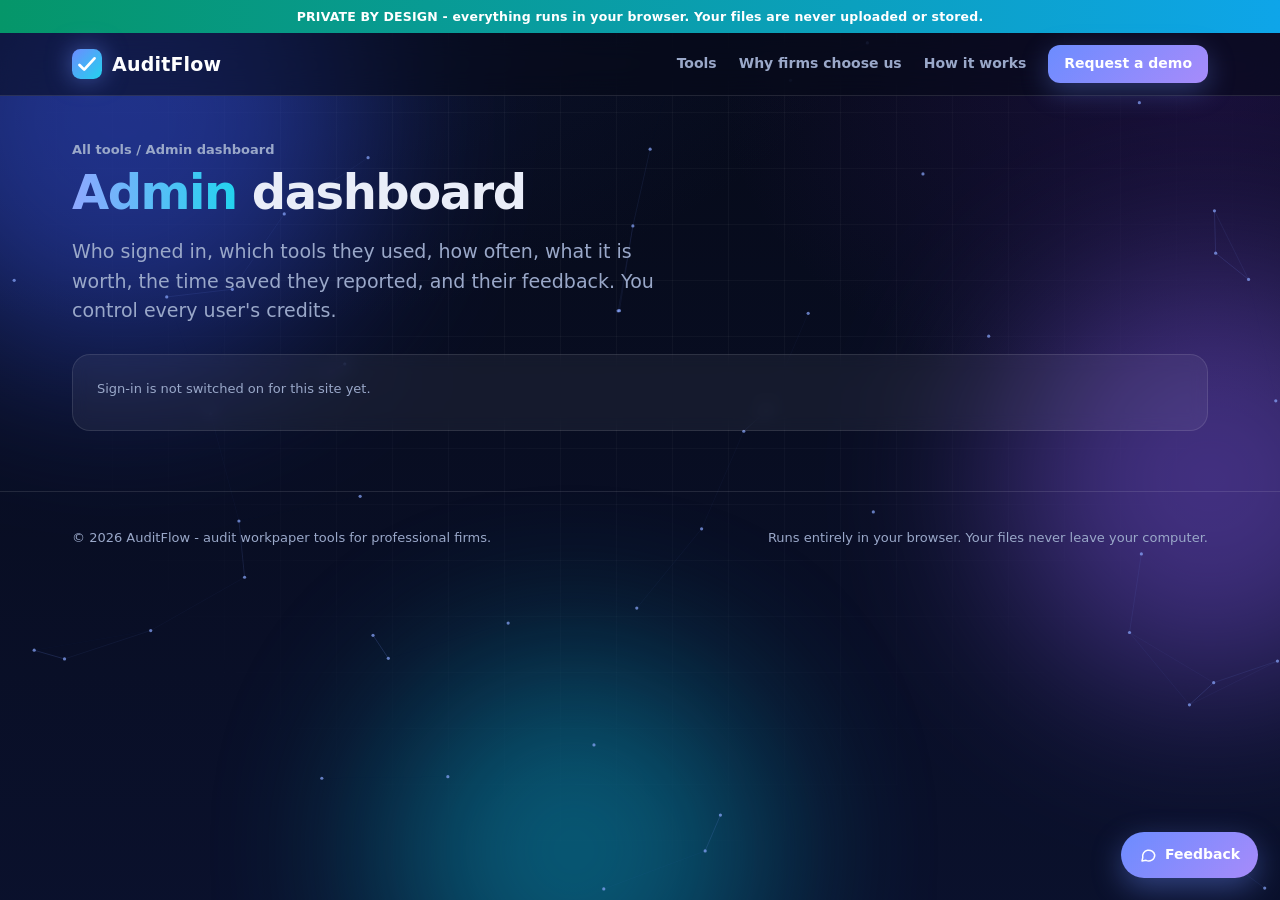
==== admin.html @ 2990e436 "Add files via upload" ====
<!doctype html><html lang="en"><head><meta charset="utf-8">
<meta name="viewport" content="width=device-width,initial-scale=1"><title>Admin dashboard - AuditFlow</title>
<link rel="stylesheet" href="assets/app.css"></head><body>
<div class="bg"></div><div class="blob b1"></div><div class="blob b2"></div><div class="blob b3"></div><canvas id="net"></canvas>
<div class="trialbar" style="background:linear-gradient(90deg,#059669,#0ea5e9)">PRIVATE BY DESIGN - everything runs in your browser. Your files are never uploaded or stored.</div>
<header class="nav"><div class="in"><a class="logo" href="index.html"><svg width="30" height="30" viewBox="0 0 32 32"><defs><linearGradient id="lg" x1="0" y1="0" x2="1" y2="1"><stop offset="0" stop-color="#6c8cff"/><stop offset="1" stop-color="#22d3ee"/></linearGradient></defs><rect width="32" height="32" rx="9" fill="url(#lg)"/><path d="M8 17l5 5 11-12" fill="none" stroke="#fff" stroke-width="3" stroke-linecap="round" stroke-linejoin="round"/></svg> AuditFlow</a>
 <nav class="links"><a href="index.html#tools">Tools</a><a href="index.html#why">Why firms choose us</a><a href="index.html#how">How it works</a>
 <a class="btn sm" href="mailto:ca.mayankchopra@gmail.com?subject=Demo%20request">Request a demo</a></nav></div></header>

<div class="wrap"><div class="phead">
 <div class="crumb"><a href="index.html">All tools</a> / Admin dashboard</div>
 <h1 class="rv"><span class="grad">Admin</span> dashboard</h1>
 <p class="lead rv d1">Who signed in, which tools they used, how often, what it is worth, the time saved they reported, and their feedback. You control every user's credits.</p></div>
 <div id="adm"><p class="sub">Loading...</p></div></div>
<script>
addEventListener('load', async function () {
  const root = document.getElementById('adm');
  if (!window.AFB) { root.innerHTML = '<div class="panel"><p class="sub">Sign-in is not switched on for this site yet.</p></div>'; return; }
  const B = AFB, E = B.esc;
  await B.ready;
  if (!B.user()) { location.replace('login.html?next=admin.html'); return; }
  if (B.user().role !== 'admin') { root.innerHTML = '<div class="panel"><h3 style="margin-top:0">Administrators only</h3><p class="sub">Your account does not have access to this page.</p></div>'; return; }
  let D = null, tab = 'overview', fUser = '', fTool = '';
  const dt = s => s ? new Date(s).toLocaleString(undefined, { day: '2-digit', month: 'short', hour: '2-digit', minute: '2-digit' }) : 'never';
  const dfull = s => s ? new Date(s).toLocaleString(undefined, { day: '2-digit', month: 'short', year: 'numeric', hour: '2-digit', minute: '2-digit' }) : '-';
  const cur = () => (D.settings.currency || '');
  const money = x => cur() + Number(x || 0).toLocaleString(undefined, { maximumFractionDigits: 0 });
  const hrs = m => (m / 60).toFixed(1);
  const rate = () => parseFloat(D.settings.hourly_rate || '0') || 0;
  const label = t => { const x = D.tools.find(r => r.tool === t); return x ? x.label : t; };
  const stars = n => n ? '&#9733;'.repeat(n) + '<span style="opacity:.25">' + '&#9733;'.repeat(5 - n) + '</span>' : '-';
  const toast = (m, bad) => { const e = document.getElementById('toast'); if (e) { e.textContent = m; e.className = bad ? 'err show' : 'afwarn'; e.style.display = 'block'; scrollTo({ top: 0, behavior: 'smooth' }); } };
  async function load() { try { D = await B.dashboard(); } catch (e) { if (e.signedOut) { location.replace('login.html?next=admin.html'); return false; } root.innerHTML = '<div class="err show" style="display:block">' + E(e.message) + '</div>'; return false; } return true; }
  async function act(fn, ok) { try { await fn(); if (await load()) { draw(); toast(ok); } } catch (e) { toast(e.message, true); } }
  function csv(name, rows) {
    const q = v => { v = v == null ? '' : String(v); return /[",\n]/.test(v) ? '"' + v.replace(/"/g, '""') + '"' : v; };
    const a = document.createElement('a'); a.href = URL.createObjectURL(new Blob(['﻿' + rows.map(r => r.map(q).join(',')).join('\n')], { type: 'text/csv' }));
    a.download = name; document.body.appendChild(a); a.click(); a.remove();
  }
  function overview() {
    const t = D.totals, sv = t.manual_min - t.actual_min, allZero = D.tools.every(x => +x.rate === 0);
    return `${allZero ? '<div class="afwarn">No rate per run is set yet, so cost shows as zero. Open <b>Settings</b> and enter a rate for each tool.</div>' : ''}
    <div class="afgrid">
      <div class="afstat"><b>${t.users}</b><span>Users</span><small>${t.active_7d} signed in during the last 7 days</small></div>
      <div class="afstat"><b>${t.logins_30d}</b><span>Logins in 30 days</span></div>
      <div class="afstat"><b>${t.runs}</b><span>Tool runs</span><small>${t.runs_7d} in the last 7 days</small></div>
      <div class="afstat"><b>${money(t.cost)}</b><span>Cost incurred</span><small>runs x rate per run</small></div>
      <div class="afstat"><b>${t.credits_used}</b><span>Credits used</span><small>${t.credits_outstanding} still unused</small></div>
      <div class="afstat"><b>${hrs(sv)} h</b><span>Time saved (reported)</span><small>${t.timed_runs} timed run${t.timed_runs === 1 ? '' : 's'}${rate() ? ' &middot; worth ' + money(sv / 60 * rate()) : ''}</small></div>
    </div>
    <div class="panel"><h3 style="margin-top:0">By tool</h3><div class="tscroll"><table class="aftable"><thead><tr><th>Tool</th><th class="num">Runs</th><th class="num">Users</th><th class="num">Rate / run</th><th class="num">Cost</th><th class="num">Avg by hand (min)</th><th class="num">Avg with tool (min)</th><th>Avg rating</th></tr></thead><tbody>
    ${D.tools.map(x => `<tr><td>${E(x.label)} ${x.active ? '' : '<span class="afpill">off</span>'}</td><td class="num">${x.runs}</td><td class="num">${x.users}</td><td class="num">${money(x.rate)}</td><td class="num">${money(x.cost)}</td><td class="num">${x.avg_manual == null ? '-' : x.avg_manual}</td><td class="num">${x.avg_actual == null ? '-' : x.avg_actual}</td><td>${stars(Math.round(x.avg_rating || 0))}</td></tr>`).join('')}</tbody></table></div></div>`;
  }
  function users() {
    return `<div class="panel"><h3 style="margin-top:0">Invite a user</h3><p class="sub">Only invited emails can create a password. They sign up on the sign-in page ("First time here").</p>
      <form id="inv" class="afrow"><div><label class="f">Email</label><input type="email" name="email" required></div><div><label class="f">Name</label><input name="name"></div><div style="flex:0 1 110px"><label class="f">Credits</label><input type="number" name="credits" min="0" value="10"></div><div style="flex:0 0 auto"><button class="btn sm">Invite</button></div></form>
      ${D.invites.length ? '<h4 style="margin:18px 0 6px">Invited, not signed up yet</h4><div class="tscroll"><table class="aftable"><tbody>' + D.invites.map(i => `<tr><td>${E(i.email)}</td><td>${E(i.name || '')}</td><td class="num">${i.credits} credits</td><td><button class="afsm bad" data-rm="${E(i.email)}">Remove</button></td></tr>`).join('') + '</tbody></table></div>' : ''}</div>
    <div class="panel"><div style="display:flex;justify-content:space-between;gap:10px;flex-wrap:wrap"><h3 style="margin:0 0 10px">Users</h3><button class="afsm" id="csvu">Download CSV</button></div><div class="tscroll"><table class="aftable"><thead><tr><th>User</th><th>Status</th><th class="num">Credits</th><th class="num">Logins</th><th>Last login</th><th class="num">Runs</th><th>Tools used</th><th class="num">Cost</th><th class="num">Saved (h)</th><th>Credits</th><th></th></tr></thead><tbody>
    ${D.users.map(u => `<tr><td class="wr"><b>${E(u.name || '')}</b>${u.role === 'admin' ? ' <span class="afpill">admin</span>' : ''}<br><span class="hint">${E(u.email)}</span></td><td><span class="afpill ${u.status === 'active' ? 'ok' : 'bad'}">${u.status}</span></td><td class="num"><b>${u.credits}</b></td><td class="num">${u.login_count}</td><td>${dt(u.last_login)}</td><td class="num">${u.runs}</td><td class="wr">${Object.keys(u.by_tool || {}).map(t => E(label(t)) + ' <b>' + u.by_tool[t] + '</b>').join(' &middot; ') || '-'}</td><td class="num">${money(u.cost)}</td><td class="num">${hrs(u.manual_min - u.actual_min)}</td>
      <td><span style="display:inline-flex;gap:6px"><input type="number" value="5" data-cr="${u.id}"><button class="afsm" data-add="${u.id}">Add</button></span></td>
      <td>${u.role === 'admin' ? '' : `<button class="afsm ${u.status === 'active' ? 'bad' : ''}" data-st="${u.id}" data-to="${u.status === 'active' ? 'disabled' : 'active'}">${u.status === 'active' ? 'Disable' : 'Enable'}</button>`}</td></tr>`).join('')}</tbody></table></div>
      <p class="hint">Credits: type a number and press Add. Use a negative number to take credits away. A run that fails is refunded automatically.</p></div>`;
  }
  function usage() {
    const emails = [...new Set(D.runs.map(r => r.email))], tools = [...new Set(D.runs.map(r => r.tool))];
    const rs = D.runs.filter(r => (!fUser || r.email === fUser) && (!fTool || r.tool === fTool));
    return `<div class="panel"><div style="display:flex;justify-content:space-between;gap:10px;flex-wrap:wrap;align-items:flex-end"><h3 style="margin:0">Recent runs</h3>
      <span style="display:flex;gap:8px;flex-wrap:wrap"><select id="fu" style="width:auto"><option value="">All users</option>${emails.map(e => `<option ${e === fUser ? 'selected' : ''}>${E(e)}</option>`).join('')}</select><select id="ft" style="width:auto"><option value="">All tools</option>${tools.map(t => `<option value="${E(t)}" ${t === fTool ? 'selected' : ''}>${E(label(t))}</option>`).join('')}</select><button class="afsm" id="csvr">Download CSV</button></span></div>
      <div class="tscroll"><table class="aftable"><thead><tr><th>When</th><th>User</th><th>Tool</th><th>Client</th><th>Result</th><th class="num">Cost</th><th class="num">By hand</th><th class="num">With tool</th><th>Rating</th></tr></thead><tbody>
      ${rs.map(r => `<tr><td>${dfull(r.started_at)}</td><td>${E(r.name || r.email)}</td><td>${E(label(r.tool))}</td><td>${E(r.client || '-')}</td><td><span class="afpill ${r.status === 'done' ? 'ok' : (r.status === 'failed' ? 'bad' : 'wa')}">${r.status}</span></td><td class="num">${r.status === 'failed' ? '-' : money(r.rate)}</td><td class="num">${r.manual_min == null ? '-' : r.manual_min}</td><td class="num">${r.actual_min == null ? '-' : r.actual_min}</td><td>${stars(r.rating)}</td></tr>`).join('') || '<tr><td colspan="9" class="hint">No runs yet.</td></tr>'}</tbody></table></div></div>
      <div class="panel"><h3 style="margin-top:0">Recent logins</h3><div class="tscroll"><table class="aftable"><tbody>${D.logins.slice(0, 60).map(l => `<tr><td>${dfull(l.at)}</td><td>${E(l.name || '')}</td><td>${E(l.email)}</td></tr>`).join('') || '<tr><td class="hint">No logins yet.</td></tr>'}</tbody></table></div></div>`;
  }
  function feedback() {
    return `<div class="panel"><h3 style="margin-top:0">Feedback (${D.feedback.length})</h3>${D.feedback.map(f => `<div class="affb"><div class="m"><b>${E(f.name || f.email)}</b> &middot; ${dfull(f.created_at)} &middot; ${E(f.category || '')} &middot; ${E(f.page || '')} &middot; ${stars(f.rating)}</div><p>${E(f.message || '')}</p></div>`).join('') || '<p class="sub">No feedback yet.</p>'}</div>`;
  }
  function settings() {
    return `<div class="panel"><h3 style="margin-top:0">Rate per run and credits per run</h3><p class="sub">The rate is the notional charge-out for one run of the tool. Cost on the dashboard = number of runs x the rate in force on the day of the run.</p>
      <div class="tscroll"><table class="aftable"><thead><tr><th>Tool</th><th>Rate per run (${E(cur())})</th><th>Credits per run</th><th>Available</th><th></th></tr></thead><tbody>
      ${D.tools.map(x => `<tr data-tool="${E(x.tool)}"><td>${E(x.label)}</td><td><input type="number" min="0" step="1" value="${x.rate}" data-f="rate"></td><td><input type="number" min="0" step="1" value="${x.credits}" data-f="credits"></td><td><input type="checkbox" data-f="active" ${x.active ? 'checked' : ''}></td><td><button class="afsm" data-save="${E(x.tool)}">Save</button></td></tr>`).join('')}</tbody></table></div></div>
      <div class="panel"><h3 style="margin-top:0">Currency and staff cost</h3><form id="cfg" class="afrow"><div style="flex:0 1 120px"><label class="f">Currency symbol</label><input name="currency" maxlength="4" value="${E(D.settings.currency || '')}"></div><div><label class="f">Staff cost per hour (to value time saved)</label><input type="number" name="hourly" min="0" step="1" value="${E(D.settings.hourly_rate || '0')}"></div><div style="flex:0 0 auto"><button class="btn sm">Save</button></div></form></div>`;
  }
  function draw() {
    const T = [['overview', 'Overview'], ['users', 'Users and credits'], ['usage', 'Usage'], ['feedback', 'Feedback'], ['settings', 'Settings']];
    root.innerHTML = '<div id="toast" class="err" style="display:none"></div><div class="aftabs">' + T.map(([k, l]) => `<button data-t="${k}" class="${k === tab ? 'on' : ''}">${l}</button>`).join('') + '<button class="afsm" id="rf" style="margin-left:auto">Refresh</button></div>' +
      ({ overview, users, usage, feedback, settings }[tab])();
    root.querySelectorAll('[data-t]').forEach(b => b.onclick = () => { tab = b.dataset.t; draw(); });
    document.getElementById('rf').onclick = async () => { if (await load()) draw(); };
    const $ = s => root.querySelector(s);
    if ($('#inv')) $('#inv').onsubmit = ev => { ev.preventDefault(); const f = ev.target.elements; act(async () => { const r = await B.addUser(f.email.value, f.name.value, +f.credits.value || 0, 'user'); if (r === 'exists') throw new Error('That person already has an account. Use Add credits in the table.'); }, 'Invited. Ask them to open the sign-in page and choose "First time here".'); };
    root.querySelectorAll('[data-rm]').forEach(b => b.onclick = () => act(() => B.removeInvite(b.dataset.rm), 'Invite removed.'));
    root.querySelectorAll('[data-add]').forEach(b => b.onclick = () => { const n = parseInt(root.querySelector('[data-cr="' + b.dataset.add + '"]').value, 10); if (!n) return toast('Enter a number of credits.', true); act(() => B.adjustCredits(b.dataset.add, n, n > 0 ? 'Credits added by administrator' : 'Credits removed by administrator'), 'Credits updated.'); });
    root.querySelectorAll('[data-st]').forEach(b => b.onclick = () => { if (b.dataset.to === 'disabled' && !confirm('Disable this user? They will not be able to sign in or run tools.')) return; const u = D.users.find(x => x.id === b.dataset.st); act(() => B.setUser(u.id, b.dataset.to, u.role), 'User updated.'); });
    root.querySelectorAll('[data-save]').forEach(b => b.onclick = () => { const tr = b.closest('tr'), g = n => tr.querySelector('[data-f=' + n + ']'); act(() => B.setRate(b.dataset.save, +g('rate').value || 0, parseInt(g('credits').value, 10) || 0, g('active').checked), 'Saved.'); });
    if ($('#cfg')) $('#cfg').onsubmit = ev => { ev.preventDefault(); const f = ev.target.elements; act(async () => { await B.setSetting('currency', f.currency.value); await B.setSetting('hourly_rate', f.hourly.value || '0'); }, 'Saved.'); };
    if ($('#fu')) $('#fu').onchange = e => { fUser = e.target.value; draw(); };
    if ($('#ft')) $('#ft').onchange = e => { fTool = e.target.value; draw(); };
    if ($('#csvr')) $('#csvr').onclick = () => csv('auditflow_runs.csv', [['When', 'User', 'Email', 'Tool', 'Client', 'Status', 'Rate', 'Minutes by hand', 'Minutes with tool', 'Rating']].concat(D.runs.filter(r => (!fUser || r.email === fUser) && (!fTool || r.tool === fTool)).map(r => [r.started_at, r.name, r.email, label(r.tool), r.client, r.status, r.rate, r.manual_min, r.actual_min, r.rating])));
    if ($('#csvu')) $('#csvu').onclick = () => csv('auditflow_users.csv', [['Name', 'Email', 'Status', 'Credits', 'Logins', 'Last login', 'Runs', 'Cost', 'Minutes by hand', 'Minutes with tool']].concat(D.users.map(u => [u.name, u.email, u.status, u.credits, u.login_count, u.last_login, u.runs, u.cost, u.manual_min, u.actual_min])));
  }
  if (await load()) draw();
});
</script>

<footer><div class="wrap in"><span>&copy; 2026 AuditFlow - audit workpaper tools for professional firms.</span>
<span>Runs entirely in your browser. Your files never leave your computer.</span></div></footer>
<div class="ov" id="ov"><div class="mbox" id="ovbox"></div></div>
<button class="fbbtn" id="fbBtn" type="button" aria-label="Give feedback"><svg width="18" height="18" viewBox="0 0 24 24" fill="none" stroke="currentColor" stroke-width="2" stroke-linecap="round" stroke-linejoin="round"><path d="M21 12a8 8 0 0 1-11.6 7.1L4 20l1-4.6A8 8 0 1 1 21 12z"/></svg> Feedback</button>
<div class="ov" id="fb"><div class="mbox" style="text-align:left;width:min(480px,94vw)">
 <h3 style="margin:0 0 4px;font-size:22px">How is it going?</h3><p class="hint" style="margin:0 0 6px">Tell us what worked, what broke, or what to build next.</p>
 <div class="stars" id="stars"><button type="button" data-v="1" aria-label="1 stars">&#9733;</button><button type="button" data-v="2" aria-label="2 stars">&#9733;</button><button type="button" data-v="3" aria-label="3 stars">&#9733;</button><button type="button" data-v="4" aria-label="4 stars">&#9733;</button><button type="button" data-v="5" aria-label="5 stars">&#9733;</button></div>
 <div class="seg" style="margin-top:10px"><label><input type="radio" name="fbcat" value="Idea" checked><span>Idea</span></label><label><input type="radio" name="fbcat" value="Bug"><span>Bug</span></label><label><input type="radio" name="fbcat" value="Praise"><span>Praise</span></label><label><input type="radio" name="fbcat" value="Question"><span>Question</span></label></div>
 <label class="f">Your feedback</label><textarea id="fbmsg" rows="4" maxlength="2000" placeholder="What would make this more useful for your firm?"></textarea>
 <label class="f">Email or name (optional)</label><input id="fbcontact" maxlength="200" placeholder="Only if you want a reply">
 <div class="err" id="fberr"></div>
 <div style="display:flex;gap:10px;margin-top:16px"><button class="btn" id="fbsend" type="button" style="flex:1;justify-content:center">Send feedback</button><button class="btn ghost" id="fbclose" type="button">Close</button></div>
</div></div>
<script src="assets/config.js"></script>
<script src="assets/app.js"></script></body></html>
---- assets/app.css ----
:root{
  --bg:#060a18;--bg2:#0b1230;--card:rgba(255,255,255,.055);--card2:rgba(255,255,255,.09);--bd:rgba(255,255,255,.11);
  --tx:#e9edf8;--mu:#9aa8c9;--ac:#6c8cff;--ac2:#22d3ee;--ac3:#a78bfa;--ok:#34d399;--wa:#fbbf24;--bad:#fb7185;
  --r:18px;--sh:0 20px 60px rgba(0,0,0,.45);
}
*{box-sizing:border-box}
html{scroll-behavior:smooth}
body{margin:0;font-family:Inter,"Segoe UI",system-ui,-apple-system,Roboto,Arial,sans-serif;color:var(--tx);background:var(--bg);
  min-height:100vh;overflow-x:hidden;line-height:1.55}
a{color:var(--ac2);text-decoration:none}a:hover{text-decoration:underline}
/* ---------- animated backdrop */
.bg{position:fixed;inset:0;z-index:-2;background:radial-gradient(1200px 700px at 15% -10%,#1b2a6b55,transparent 60%),
  radial-gradient(900px 600px at 95% 10%,#4b1d8f44,transparent 55%),linear-gradient(180deg,var(--bg),var(--bg2) 120%)}
.bg::after{content:"";position:absolute;inset:0;background-image:linear-gradient(rgba(255,255,255,.035) 1px,transparent 1px),
  linear-gradient(90deg,rgba(255,255,255,.035) 1px,transparent 1px);background-size:56px 56px;
  mask-image:radial-gradient(ellipse at 50% 20%,#000 20%,transparent 75%)}
.blob{position:fixed;z-index:-1;border-radius:50%;filter:blur(90px);opacity:.45;animation:float 18s ease-in-out infinite}
.b1{width:480px;height:480px;background:#3b5bff;top:-120px;left:-120px}
.b2{width:420px;height:420px;background:#8b5cf6;top:30%;right:-140px;animation-delay:-6s}
.b3{width:380px;height:380px;background:#06b6d4;bottom:-140px;left:30%;animation-delay:-11s}
@keyframes float{0%,100%{transform:translate(0,0) scale(1)}33%{transform:translate(40px,-30px) scale(1.08)}66%{transform:translate(-30px,40px) scale(.95)}}
#net{position:fixed;inset:0;z-index:-1;pointer-events:none}
/* ---------- nav */
.nav{position:sticky;top:0;z-index:50;backdrop-filter:blur(14px);background:rgba(6,10,24,.55);border-bottom:1px solid var(--bd)}
.nav .in{max-width:1180px;margin:0 auto;padding:12px 22px;display:flex;align-items:center;gap:26px}
.logo{display:flex;align-items:center;gap:10px;font-weight:800;font-size:19px;color:#fff;letter-spacing:.2px}
.logo:hover{text-decoration:none}
.logo svg{filter:drop-shadow(0 0 12px #6c8cff88)}
.nav .links{display:flex;gap:22px;margin-left:auto;align-items:center}
.nav .links a{color:var(--mu);font-size:14px;font-weight:600;transition:.2s}.nav .links a:hover{color:#fff;text-decoration:none}
@media(max-width:760px){.nav .links a:not(.btn){display:none}}
/* ---------- buttons */
.btn{position:relative;display:inline-flex;align-items:center;gap:8px;border:0;cursor:pointer;font:inherit;font-weight:700;
  padding:12px 22px;border-radius:12px;color:#fff;background:linear-gradient(135deg,var(--ac),var(--ac3));overflow:hidden;
  box-shadow:0 8px 28px #6c8cff55;transition:transform .2s,box-shadow .2s}
.btn:hover{transform:translateY(-2px);box-shadow:0 14px 36px #6c8cff77;text-decoration:none}
.btn::after{content:"";position:absolute;top:0;left:-120%;width:60%;height:100%;background:linear-gradient(100deg,transparent,rgba(255,255,255,.35),transparent);
  transform:skewX(-20deg);animation:shine 3.4s ease-in-out infinite}
@keyframes shine{0%,55%{left:-120%}100%{left:160%}}
.btn.ghost{background:var(--card);border:1px solid var(--bd);box-shadow:none;color:var(--tx)}
.btn.ghost::after{display:none}.btn.sm{padding:8px 16px;font-size:14px}.btn.lg{padding:15px 30px;font-size:16px}
/* ---------- layout / reveal */
.wrap{max-width:1180px;margin:0 auto;padding:0 22px}
section{padding:70px 0}
.rv{opacity:0;transform:translateY(28px);transition:opacity .8s cubic-bezier(.2,.7,.2,1),transform .8s cubic-bezier(.2,.7,.2,1)}
.rv.in{opacity:1;transform:none}
.d1{transition-delay:.08s}.d2{transition-delay:.16s}.d3{transition-delay:.24s}.d4{transition-delay:.32s}.d5{transition-delay:.4s}
.pill{display:inline-flex;gap:8px;align-items:center;padding:6px 14px;border-radius:99px;background:var(--card);border:1px solid var(--bd);
  color:var(--mu);font-size:13px;font-weight:600}
.pill i{width:8px;height:8px;border-radius:50%;background:var(--ok);box-shadow:0 0 0 0 #34d39988;animation:ping 2s infinite}
@keyframes ping{70%{box-shadow:0 0 0 10px #34d39900}100%{box-shadow:0 0 0 0 #34d39900}}
.grad{background:linear-gradient(90deg,#8fa8ff,#22d3ee,#a78bfa,#8fa8ff);background-size:300% 100%;-webkit-background-clip:text;background-clip:text;
  color:transparent;animation:gmove 7s linear infinite}
@keyframes gmove{to{background-position:300% 0}}
h1{font-size:clamp(36px,6vw,66px);line-height:1.04;margin:18px 0;letter-spacing:-1.5px;font-weight:800}
h2{font-size:clamp(26px,3.6vw,40px);letter-spacing:-.8px;margin:0 0 10px;font-weight:800}
.lead{color:var(--mu);font-size:clamp(16px,1.6vw,19px);max-width:620px}
.center{text-align:center}.center .lead{margin:0 auto}
/* ---------- hero */
.hero{padding:70px 0 40px}
.hero .g{display:grid;grid-template-columns:1.05fr .95fr;gap:40px;align-items:center}
@media(max-width:940px){.hero .g{grid-template-columns:1fr}}
.word{display:inline-block;min-width:1ch;animation:wordin .6s cubic-bezier(.2,.7,.2,1)}
@keyframes wordin{from{opacity:0;transform:translateY(18px) scale(.96);filter:blur(6px)}to{opacity:1;transform:none;filter:none}}
.cta-row{display:flex;gap:14px;flex-wrap:wrap;margin-top:28px}
.trust{display:flex;gap:22px;flex-wrap:wrap;margin-top:30px;color:var(--mu);font-size:13px;font-weight:600}
.trust span{display:flex;align-items:center;gap:7px}.trust svg{color:var(--ok)}
/* mock window */
.mock{position:relative;background:linear-gradient(160deg,rgba(255,255,255,.1),rgba(255,255,255,.03));border:1px solid var(--bd);border-radius:20px;
  box-shadow:var(--sh);padding:16px;animation:bob 7s ease-in-out infinite;transform-style:preserve-3d}
@keyframes bob{0%,100%{transform:translateY(0) rotate(-.6deg)}50%{transform:translateY(-14px) rotate(.6deg)}}
.mock .bar{display:flex;gap:6px;margin-bottom:12px}.mock .bar i{width:10px;height:10px;border-radius:50%;background:#ff5f57}
.mock .bar i:nth-child(2){background:#febc2e}.mock .bar i:nth-child(3){background:#28c840}
.mock .t{font-size:12px;color:var(--mu);margin:0 0 10px;font-weight:600;letter-spacing:.4px;text-transform:uppercase}
.mrow{display:grid;grid-template-columns:34px 1fr 74px 54px;gap:10px;align-items:center;padding:9px 10px;border-radius:10px;font-size:13px;
  opacity:0;animation:rowin .6s forwards}
.mrow:nth-child(odd){background:rgba(255,255,255,.04)}
.mrow b{color:var(--ac2);font-weight:700}.mrow .n{text-align:right;font-variant-numeric:tabular-nums}
.bargraph{height:6px;border-radius:9px;background:rgba(255,255,255,.08);overflow:hidden}
.bargraph i{display:block;height:100%;width:0;border-radius:9px;background:linear-gradient(90deg,var(--ac),var(--ac2));animation:fill 1.6s .6s forwards cubic-bezier(.2,.7,.2,1)}
@keyframes rowin{to{opacity:1}}@keyframes fill{to{width:var(--w)}}
.chip{font-size:11px;font-weight:700;padding:3px 9px;border-radius:99px;text-align:center}
.chip.ok{background:#34d39922;color:var(--ok);border:1px solid #34d39955}.chip.ex{background:#fbbf2422;color:var(--wa);border:1px solid #fbbf2455}
.float-chip{position:absolute;background:rgba(10,16,40,.9);border:1px solid var(--bd);border-radius:14px;padding:10px 14px;font-size:12px;font-weight:700;
  display:flex;gap:9px;align-items:center;box-shadow:var(--sh);animation:bob2 5s ease-in-out infinite}
.float-chip.a{left:-26px;bottom:34px}.float-chip.b{right:-18px;top:62px;animation-delay:-2s}
.float-chip svg{color:var(--ok)}
@keyframes bob2{0%,100%{transform:translateY(0)}50%{transform:translateY(-10px)}}
@media(max-width:600px){.float-chip.a{left:-6px}.float-chip.b{right:-6px}}
/* ---------- stats */
.stats{display:grid;grid-template-columns:repeat(4,1fr);gap:16px}
@media(max-width:760px){.stats{grid-template-columns:repeat(2,1fr)}}
.stat{padding:26px 18px;text-align:center;border-radius:var(--r);background:var(--card);border:1px solid var(--bd)}
.stat b{display:block;font-size:42px;font-weight:800;letter-spacing:-1px;background:linear-gradient(135deg,#fff,var(--ac2));-webkit-background-clip:text;background-clip:text;color:transparent}
.stat span{color:var(--mu);font-size:13px;font-weight:600}
/* ---------- tool cards */
.tools{display:grid;grid-template-columns:repeat(auto-fill,minmax(270px,1fr));gap:20px;margin-top:34px}
.card{position:relative;border-radius:var(--r);background:var(--card);border:1px solid var(--bd);padding:26px;overflow:hidden;
  transition:transform .25s ease,border-color .25s,box-shadow .25s;transform-style:preserve-3d;will-change:transform}
.card::before{content:"";position:absolute;inset:0;background:radial-gradient(380px circle at var(--mx,50%) var(--my,0%),rgba(108,140,255,.22),transparent 45%);
  opacity:0;transition:opacity .3s;pointer-events:none}
.card:hover{border-color:rgba(108,140,255,.55);box-shadow:0 24px 60px rgba(40,70,200,.28)}
.card:hover::before{opacity:1}
a.card{color:inherit;display:block}a.card:hover{text-decoration:none}
.ic{width:58px;height:58px;border-radius:16px;display:grid;place-items:center;margin-bottom:18px;color:#fff;position:relative;
  background:linear-gradient(135deg,var(--ac),var(--ac3));box-shadow:0 10px 28px #6c8cff55}
.ic::after{content:"";position:absolute;inset:-5px;border-radius:20px;border:1.5px solid #6c8cff66;animation:ring 2.8s infinite}
@keyframes ring{0%{transform:scale(.92);opacity:.9}100%{transform:scale(1.25);opacity:0}}
.ic svg{width:28px;height:28px}
.card h3{margin:0 0 6px;font-size:20px;letter-spacing:-.3px}.card p{margin:0;color:var(--mu);font-size:14px}
.tags{display:flex;gap:6px;flex-wrap:wrap;margin:14px 0 18px}.tags span{font-size:11px;font-weight:700;padding:3px 9px;border-radius:99px;background:rgba(255,255,255,.07);color:#c5d0ee}
.go{display:inline-flex;align-items:center;gap:8px;font-weight:700;color:var(--ac2);font-size:14px}
.go svg{transition:transform .25s}.card:hover .go svg{transform:translateX(6px)}
.card.soon{opacity:.62}.card.soon .ic{background:linear-gradient(135deg,#334,#445);box-shadow:none}.card.soon .ic::after{display:none}
.badge{position:absolute;top:18px;right:18px;font-size:11px;font-weight:800;letter-spacing:.5px;padding:4px 10px;border-radius:99px;color:#fff;
  background:linear-gradient(90deg,#fbbf24,#fb7185);background-size:200%;animation:gmove 4s linear infinite}
.badge.live{background:linear-gradient(90deg,#34d399,#22d3ee)}
/* ---------- features / steps */
.feats{display:grid;grid-template-columns:repeat(auto-fit,minmax(280px,1fr));gap:18px;margin-top:34px}
.feat{padding:24px;border-radius:var(--r);background:var(--card);border:1px solid var(--bd);transition:.25s}
.feat:hover{transform:translateY(-6px);background:var(--card2)}
.feat svg{width:30px;height:30px;color:var(--ac2);margin-bottom:12px}.feat h4{margin:0 0 6px;font-size:17px}.feat p{margin:0;color:var(--mu);font-size:14px}
.steps{display:grid;grid-template-columns:repeat(3,1fr);gap:20px;margin-top:40px;position:relative}
@media(max-width:800px){.steps{grid-template-columns:1fr}}
.step{text-align:center;padding:10px 20px;position:relative}
.step .no{width:62px;height:62px;border-radius:50%;margin:0 auto 14px;display:grid;place-items:center;font-size:24px;font-weight:800;
  background:linear-gradient(135deg,var(--ac),var(--ac3));box-shadow:0 0 0 8px #6c8cff22,0 12px 30px #6c8cff55;animation:pulse 3s infinite}
@keyframes pulse{50%{box-shadow:0 0 0 14px #6c8cff11,0 12px 30px #6c8cff55}}
.step h4{margin:0 0 6px;font-size:18px}.step p{margin:0;color:var(--mu);font-size:14px}
@media(min-width:801px){.step:not(:last-child)::after{content:"";position:absolute;top:31px;left:calc(50% + 46px);width:calc(100% - 92px);height:2px;
  background:repeating-linear-gradient(90deg,var(--ac) 0 8px,transparent 8px 16px);animation:dash 1.2s linear infinite;background-size:16px 2px}}
@keyframes dash{to{background-position:16px 0}}
/* ---------- CTA / footer */
.ctab{border-radius:26px;padding:56px 28px;text-align:center;border:1px solid var(--bd);position:relative;overflow:hidden;
  background:linear-gradient(135deg,rgba(108,140,255,.22),rgba(167,139,250,.16),rgba(34,211,238,.12));background-size:200% 200%;animation:gmove2 9s ease infinite}
@keyframes gmove2{50%{background-position:100% 50%}}
footer{padding:36px 0 50px;color:var(--mu);font-size:13px;border-top:1px solid var(--bd);margin-top:60px}
footer .in{display:flex;justify-content:space-between;gap:16px;flex-wrap:wrap}
/* ---------- tool pages */
.crumb{font-size:13px;color:var(--mu);font-weight:600;margin-bottom:6px}.crumb a{color:var(--mu)}.crumb a:hover{color:#fff}
.phead{padding:44px 0 10px}.phead h1{font-size:clamp(30px,4.4vw,48px);margin:8px 0 8px}
.layout{display:grid;grid-template-columns:minmax(0,1fr) 340px;gap:26px;align-items:start;padding:20px 0 60px}
@media(max-width:980px){.layout{grid-template-columns:1fr}}
.side{position:sticky;top:84px;display:grid;gap:18px}
@media(max-width:980px){.side{position:static}}
.panel{border-radius:var(--r);background:var(--card);border:1px solid var(--bd);padding:24px;margin-bottom:18px;backdrop-filter:blur(8px)}
.panel>h3{margin:0 0 4px;display:flex;align-items:center;gap:12px;font-size:18px}
.panel>h3 .sn{width:30px;height:30px;border-radius:50%;display:grid;place-items:center;font-size:14px;background:linear-gradient(135deg,var(--ac),var(--ac3));box-shadow:0 6px 16px #6c8cff55}
.panel .sub{color:var(--mu);font-size:13px;margin:0 0 6px}
label.f{display:block;font-size:12.5px;font-weight:700;color:#c7d2ee;margin:16px 0 6px;letter-spacing:.2px}
.hint{font-size:12px;color:var(--mu);margin-top:5px}
input[type=text],input[type=number],input[type=date],input[type=email],input[type=password],input:not([type]),select,textarea{width:100%;padding:12px 14px;border-radius:12px;color:var(--tx);font:inherit;font-size:14.5px;
  background:rgba(8,12,30,.65);border:1px solid var(--bd);outline:none;transition:.2s;color-scheme:dark}
input:focus,select:focus,textarea:focus{border-color:var(--ac);box-shadow:0 0 0 4px #6c8cff2e}
.two{display:grid;grid-template-columns:1fr 1fr;gap:14px}@media(max-width:620px){.two{grid-template-columns:1fr}}
.drop{position:relative;display:block;border:2px dashed rgba(255,255,255,.22);border-radius:16px;padding:30px 20px;text-align:center;cursor:pointer;
  transition:.25s;background:rgba(255,255,255,.025)}
.drop:hover,.drop.over{border-color:var(--ac2);background:rgba(34,211,238,.07);transform:scale(1.01)}
.drop input{position:absolute;inset:0;width:100%;height:100%;opacity:0;cursor:pointer}
.drop .up{width:54px;height:54px;margin:0 auto 10px;border-radius:50%;display:grid;place-items:center;background:linear-gradient(135deg,var(--ac),var(--ac2));
  animation:bob2 3s ease-in-out infinite}
.drop b{display:block;font-size:15px}.drop span{color:var(--mu);font-size:12.5px}
.drop.has{border-style:solid;border-color:var(--ok);background:rgba(52,211,153,.07)}
.drop.has .up{background:linear-gradient(135deg,#10b981,#34d399);animation:pop .5s}
@keyframes pop{0%{transform:scale(.4)}70%{transform:scale(1.15)}100%{transform:scale(1)}}
.seg{display:flex;flex-wrap:wrap;gap:6px;padding:5px;border-radius:14px;background:rgba(8,12,30,.65);border:1px solid var(--bd)}
.seg label{flex:1 1 auto;cursor:pointer;margin:0}.seg input{position:absolute;opacity:0;pointer-events:none}
.seg span{display:block;text-align:center;padding:9px 12px;border-radius:10px;font-size:13px;font-weight:700;color:var(--mu);transition:.2s;white-space:nowrap}
.seg span:hover{color:#fff;background:rgba(255,255,255,.06)}
.seg input:checked+span{color:#fff;background:linear-gradient(135deg,var(--ac),var(--ac3));box-shadow:0 6px 18px #6c8cff55}
.seg input:focus-visible+span{outline:2px solid var(--ac2)}
.toggle{display:flex;align-items:center;gap:12px;margin-top:16px;cursor:pointer;font-size:14px;color:#d4dcf2}
.toggle input{position:absolute;opacity:0}
.toggle i{position:relative;width:44px;height:25px;border-radius:99px;background:rgba(255,255,255,.14);transition:.25s;flex:none}
.toggle i::after{content:"";position:absolute;top:3px;left:3px;width:19px;height:19px;border-radius:50%;background:#fff;transition:.25s}
.toggle input:checked+i{background:linear-gradient(135deg,var(--ac),var(--ac3))}.toggle input:checked+i::after{left:22px}
.mgrid{display:grid;grid-template-columns:repeat(auto-fit,minmax(190px,1fr));gap:12px;margin-top:6px}
.mc{position:relative;cursor:pointer;display:block;border-radius:14px;padding:16px;background:rgba(8,12,30,.55);border:1px solid var(--bd);transition:.25s}
.mc input{position:absolute;opacity:0}.mc:hover{transform:translateY(-3px);border-color:#6c8cff88}
.mc b{display:block;font-size:15px;margin-bottom:4px}.mc span{font-size:12px;color:var(--mu)}
.mc:has(input:checked){border-color:var(--ac);background:linear-gradient(160deg,rgba(108,140,255,.25),rgba(167,139,250,.12));box-shadow:0 10px 30px #6c8cff33}
.mc:has(input:checked)::after{content:"\2713";position:absolute;top:10px;right:12px;width:22px;height:22px;border-radius:50%;display:grid;place-items:center;
  font-size:13px;font-weight:800;background:var(--ok);color:#052;animation:pop .4s}
.submit{width:100%;justify-content:center;margin-top:8px;padding:17px;font-size:17px}
.err{display:none;margin-bottom:16px;padding:14px 18px;border-radius:14px;background:rgba(251,113,133,.12);border:1px solid rgba(251,113,133,.45);color:#ffc9d1;font-size:14px}
.err.show{display:block;animation:shake .5s}
@keyframes shake{20%,60%{transform:translateX(-8px)}40%,80%{transform:translateX(8px)}}
.sidecard h4{margin:0 0 12px;font-size:15px}
.ul{list-style:none;margin:0;padding:0;display:grid;gap:9px}
.ul li{display:flex;gap:10px;font-size:13.5px;color:#cdd7f1;opacity:0;animation:rowin .5s forwards}
.ul li svg{flex:none;color:var(--ok);margin-top:2px}
.ul li:nth-child(1){animation-delay:.2s}.ul li:nth-child(2){animation-delay:.35s}.ul li:nth-child(3){animation-delay:.5s}.ul li:nth-child(4){animation-delay:.65s}
.ul li:nth-child(5){animation-delay:.8s}.ul li:nth-child(6){animation-delay:.95s}.ul li:nth-child(7){animation-delay:1.1s}
/* gauge */
.gauge{display:flex;gap:18px;align-items:center}
.ringw{position:relative;width:104px;height:104px;flex:none}.ringw svg{transform:rotate(-90deg)}
.ringw circle{fill:none;stroke-width:9;stroke-linecap:round}
.ringw .bgc{stroke:rgba(255,255,255,.09)}.ringw .fgc{stroke:url(#gg);transition:stroke-dashoffset 1s cubic-bezier(.2,.7,.2,1)}
.ringw b{position:absolute;inset:0;display:grid;place-items:center;font-size:22px}
.kv{display:grid;gap:8px;font-size:13px;flex:1}.kv div{display:flex;justify-content:space-between;border-bottom:1px dashed rgba(255,255,255,.1);padding-bottom:5px}
.kv span{color:var(--mu)}.kv b{font-weight:700}
.rmm{padding:3px 10px;border-radius:99px;font-size:12px;font-weight:800;transition:.3s}
.rmm.High{background:#fb718533;color:#fda4af}.rmm.Moderate{background:#fbbf2433;color:#fde68a}.rmm.Low{background:#34d39933;color:#6ee7b7}
/* overlay + modal */
.ov{position:fixed;inset:0;z-index:200;display:none;place-items:center;background:rgba(4,7,18,.82);backdrop-filter:blur(10px)}
.ov.show{display:grid;animation:fade .3s}
@keyframes fade{from{opacity:0}}
.mbox{width:min(460px,92vw);border-radius:24px;padding:34px 30px;text-align:center;background:linear-gradient(160deg,rgba(20,30,70,.95),rgba(10,16,40,.97));
  border:1px solid var(--bd);box-shadow:var(--sh);animation:zoom .4s cubic-bezier(.2,.9,.3,1.2)}
@keyframes zoom{from{opacity:0;transform:scale(.88) translateY(20px)}}
.spin{width:84px;height:84px;margin:0 auto 18px;border-radius:50%;border:5px solid rgba(255,255,255,.1);border-top-color:var(--ac2);border-right-color:var(--ac);animation:rot 1s linear infinite}
@keyframes rot{to{transform:rotate(360deg)}}
.pbar{height:7px;border-radius:9px;background:rgba(255,255,255,.1);overflow:hidden;margin:18px 0 12px}
.pbar i{display:block;height:100%;width:0;background:linear-gradient(90deg,var(--ac),var(--ac2),var(--ac3));background-size:200%;animation:gmove 1.4s linear infinite;transition:width .6s}
.stl{display:grid;gap:7px;text-align:left;font-size:14px;margin-top:14px}
.stl div{display:flex;gap:10px;align-items:center;color:var(--mu);transition:.3s}
.stl div.act{color:#fff}.stl div.done{color:var(--ok)}
.stl div::before{content:"";width:9px;height:9px;border-radius:50%;background:currentColor;opacity:.5;flex:none}
.stl div.act::before{animation:ping 1s infinite;opacity:1;box-shadow:0 0 0 0 #fff8}.stl div.done::before{opacity:1}
.okic{width:92px;height:92px;margin:0 auto 14px}
.okic circle{fill:none;stroke:var(--ok);stroke-width:5;stroke-dasharray:290;stroke-dashoffset:290;animation:draw .7s forwards}
.okic path{fill:none;stroke:var(--ok);stroke-width:6;stroke-linecap:round;stroke-linejoin:round;stroke-dasharray:60;stroke-dashoffset:60;animation:draw .5s .6s forwards}
@keyframes draw{to{stroke-dashoffset:0}}
.sum{display:grid;grid-template-columns:1fr 1fr;gap:10px;margin:18px 0 22px}
.sum div{padding:12px;border-radius:12px;background:rgba(255,255,255,.06);font-size:12px;color:var(--mu)}
.sum b{display:block;color:#fff;font-size:20px}
.cf{position:fixed;top:-12px;width:9px;height:14px;z-index:300;pointer-events:none;animation:fall linear forwards}
@keyframes fall{to{transform:translateY(105vh) rotate(720deg);opacity:.9}}
@media(prefers-reduced-motion:reduce){*,*::before,*::after{animation:none!important;transition:none!important}.rv{opacity:1;transform:none}.mrow{opacity:1}.bargraph i{width:var(--w)}#net{display:none}}
.nav .links a.btn{color:#fff}.nav .links a.btn:hover{color:#fff}
.float-chip.b{top:-22px;right:-10px}
@media(max-width:600px){.float-chip{display:none}}

.trialbar{background:linear-gradient(90deg,#f59e0b,#ef4444);color:#fff;text-align:center;font-size:12.5px;font-weight:700;padding:7px 12px;letter-spacing:.2px}
.fbbtn{position:fixed;right:22px;bottom:22px;z-index:90;display:flex;gap:8px;align-items:center;border:0;cursor:pointer;font:inherit;font-weight:700;font-size:14px;color:#fff;
  padding:12px 18px;border-radius:99px;background:linear-gradient(135deg,var(--ac),var(--ac3));box-shadow:0 10px 30px #6c8cff66;transition:.2s}
.fbbtn:hover{transform:translateY(-3px) scale(1.04)}
.stars{display:flex;gap:4px;margin:8px 0 2px}
.stars button{background:none;border:0;font-size:32px;line-height:1;cursor:pointer;color:rgba(255,255,255,.2);transition:.15s;padding:0 2px}
.stars button.on{color:var(--wa);text-shadow:0 0 14px #fbbf2488;transform:scale(1.12)}
textarea{resize:vertical}

/* ---------- pilot: sign-in, credits, dashboard ---------- */
html.af-wait form[data-ajax]{visibility:hidden}
.mbox{max-height:92vh;overflow:auto}
.afchip{display:inline-flex;align-items:center;gap:12px}
.afcr{padding:4px 11px;border-radius:999px;background:rgba(108,140,255,.16);border:1px solid var(--bd);font-size:12.5px;font-weight:700;color:#cdd8ff;white-space:nowrap}
.afcr.low{color:var(--wa);border-color:#fbbf2466}.afcr.zero{color:var(--bad);border-color:#fb718566}
.afnote{margin-top:10px;font-size:13px;color:var(--mu)}.afnote b{color:#e9edf8}
.aftime{margin-top:16px;padding:14px 16px;border-radius:14px;background:rgba(255,255,255,.045);border:1px solid var(--bd);text-align:left}
.aftime h4{margin:0 0 2px;font-size:14px}.aftime .stars button{font-size:24px}
.afbox{max-width:460px;margin:0 auto}
.afbox .tabs{display:flex;gap:6px;margin-bottom:6px}
.afbox .tabs button{flex:1;border:1px solid var(--bd);background:var(--card);color:var(--mu);border-radius:12px;padding:10px;font:inherit;font-weight:700;cursor:pointer}
.afbox .tabs button.on{color:#fff;background:linear-gradient(135deg,var(--ac),var(--ac3));border-color:transparent}
.aflink{background:none;border:0;color:var(--ac2);cursor:pointer;font:inherit;font-size:13px;padding:0}
.afgrid{display:grid;grid-template-columns:repeat(auto-fit,minmax(165px,1fr));gap:14px;margin-bottom:18px}
.afstat{padding:16px 18px;border-radius:16px;background:var(--card);border:1px solid var(--bd)}
.afstat b{display:block;font-size:26px;line-height:1.2}.afstat span{font-size:12.5px;color:var(--mu)}
.afstat small{display:block;font-size:11.5px;color:var(--mu);margin-top:2px}
.tscroll{overflow-x:auto;margin:0 -6px}
.aftable{width:100%;border-collapse:collapse;font-size:13.5px}
.aftable th{font-size:11.5px;text-transform:uppercase;letter-spacing:.5px;color:var(--mu);text-align:left;padding:8px 10px;border-bottom:1px solid var(--bd);white-space:nowrap}
.aftable td{padding:10px;border-bottom:1px solid rgba(255,255,255,.06);vertical-align:middle;white-space:nowrap}
.aftable td.wr{white-space:normal;min-width:220px}.aftable .num{text-align:right}
.aftable input{width:90px;padding:7px 9px;font-size:13px;border-radius:9px}
.afpill{display:inline-block;padding:2px 9px;border-radius:999px;font-size:11.5px;font-weight:700;border:1px solid var(--bd);color:var(--mu)}
.afpill.ok{color:var(--ok);border-color:#34d39955}.afpill.bad{color:var(--bad);border-color:#fb718555}.afpill.wa{color:var(--wa);border-color:#fbbf2455}
.aftabs{display:flex;gap:6px;flex-wrap:wrap;margin:0 0 18px}
.aftabs button{border:1px solid var(--bd);background:var(--card);color:var(--mu);border-radius:12px;padding:9px 16px;font:inherit;font-weight:700;cursor:pointer}
.aftabs button.on{color:#fff;background:linear-gradient(135deg,var(--ac),var(--ac3));border-color:transparent}
.afsm{padding:6px 12px;font-size:12.5px;border-radius:10px;border:1px solid var(--bd);background:var(--card);color:var(--tx);cursor:pointer;font:inherit;font-weight:600}
.afsm:hover{background:var(--card2)}.afsm.bad{color:var(--bad)}
.afrow{display:flex;gap:10px;flex-wrap:wrap;align-items:flex-end}.afrow>div{flex:1 1 150px}
.affb{padding:14px 16px;border-radius:14px;background:var(--card);border:1px solid var(--bd);margin-bottom:10px}
.affb .m{font-size:12px;color:var(--mu);margin-bottom:4px}.affb p{margin:0;font-size:14px}
.afwarn{padding:12px 16px;border-radius:12px;background:rgba(251,191,36,.1);border:1px solid #fbbf2455;color:#ffe9a8;font-size:13.5px;margin-bottom:16px}
@media(max-width:700px){.nav .links .afchip a:not(:first-child){display:none}}
.aftable input[data-cr]{width:62px}
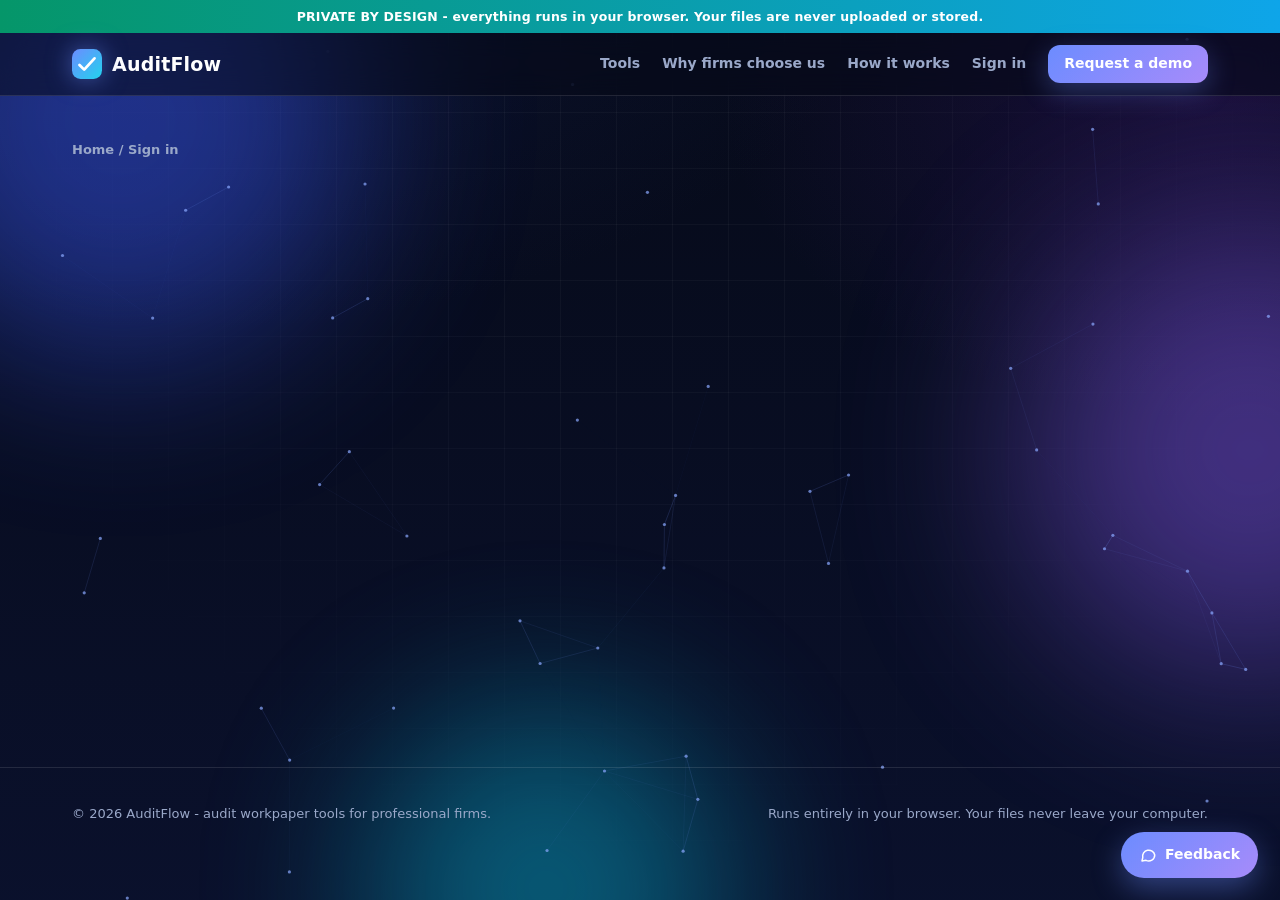
==== commit 6ac6502d: "Add files via upload" ====
--- a/admin.html
+++ b/admin.html
@@ -20,7 +20,7 @@
   await B.ready;
   if (!B.user()) { location.replace('login.html?next=admin.html'); return; }
   if (B.user().role !== 'admin') { root.innerHTML = '<div class="panel"><h3 style="margin-top:0">Administrators only</h3><p class="sub">Your account does not have access to this page.</p></div>'; return; }
-  let D = null, tab = 'overview', fUser = '', fTool = '';
+  let D = null, tab = 'overview', fUser = '', fTool = '', fbTool = '', fbShow = 'all';
   const dt = s => s ? new Date(s).toLocaleString(undefined, { day: '2-digit', month: 'short', hour: '2-digit', minute: '2-digit' }) : 'never';
   const dfull = s => s ? new Date(s).toLocaleString(undefined, { day: '2-digit', month: 'short', year: 'numeric', hour: '2-digit', minute: '2-digit' }) : '-';
   const cur = () => (D.settings.currency || '');
@@ -29,6 +29,8 @@
   const rate = () => parseFloat(D.settings.hourly_rate || '0') || 0;
   const label = t => { const x = D.tools.find(r => r.tool === t); return x ? x.label : t; };
   const stars = n => n ? '&#9733;'.repeat(n) + '<span style="opacity:.25">' + '&#9733;'.repeat(5 - n) + '</span>' : '-';
+  const fbKey = f => { const k = String(f.page || '').replace(/\.html$/, ''); return D.tools.some(x => x.tool === k) ? k : '_general'; };
+  const fbStats = () => { const o = {}; D.feedback.forEach(f => { const k = fbKey(f); (o[k] = o[k] || { n: 0, pub: 0 }); o[k].n++; if (f.published) o[k].pub++; }); return o; };
   const toast = (m, bad) => { const e = document.getElementById('toast'); if (e) { e.textContent = m; e.className = bad ? 'err show' : 'afwarn'; e.style.display = 'block'; scrollTo({ top: 0, behavior: 'smooth' }); } };
   async function load() { try { D = await B.dashboard(); } catch (e) { if (e.signedOut) { location.replace('login.html?next=admin.html'); return false; } root.innerHTML = '<div class="err show" style="display:block">' + E(e.message) + '</div>'; return false; } return true; }
   async function act(fn, ok) { try { await fn(); if (await load()) { draw(); toast(ok); } } catch (e) { toast(e.message, true); } }
@@ -47,9 +49,11 @@
       <div class="afstat"><b>${money(t.cost)}</b><span>Cost incurred</span><small>runs x rate per run</small></div>
       <div class="afstat"><b>${t.credits_used}</b><span>Credits used</span><small>${t.credits_outstanding} still unused</small></div>
       <div class="afstat"><b>${hrs(sv)} h</b><span>Time saved (reported)</span><small>${t.timed_runs} timed run${t.timed_runs === 1 ? '' : 's'}${rate() ? ' &middot; worth ' + money(sv / 60 * rate()) : ''}</small></div>
+      <div class="afstat"><b>${D.feedback.length}</b><span>Feedback received</span><small>${D.feedback.filter(f => f.published).length} published on the home page</small></div>
     </div>
-    <div class="panel"><h3 style="margin-top:0">By tool</h3><div class="tscroll"><table class="aftable"><thead><tr><th>Tool</th><th class="num">Runs</th><th class="num">Users</th><th class="num">Rate / run</th><th class="num">Cost</th><th class="num">Avg by hand (min)</th><th class="num">Avg with tool (min)</th><th>Avg rating</th></tr></thead><tbody>
-    ${D.tools.map(x => `<tr><td>${E(x.label)} ${x.active ? '' : '<span class="afpill">off</span>'}</td><td class="num">${x.runs}</td><td class="num">${x.users}</td><td class="num">${money(x.rate)}</td><td class="num">${money(x.cost)}</td><td class="num">${x.avg_manual == null ? '-' : x.avg_manual}</td><td class="num">${x.avg_actual == null ? '-' : x.avg_actual}</td><td>${stars(Math.round(x.avg_rating || 0))}</td></tr>`).join('')}</tbody></table></div></div>`;
+    <div class="panel"><div style="display:flex;justify-content:space-between;gap:10px;flex-wrap:wrap;align-items:center;margin-bottom:6px"><h3 style="margin:0">By tool</h3><button class="afsm" id="xl">Download Excel</button></div><div class="tscroll"><table class="aftable"><thead><tr><th>Tool</th><th class="num">Runs</th><th class="num">Users</th><th class="num">Rate / run</th><th class="num">Cost</th><th class="num">Avg by hand (min)</th><th class="num">Avg with tool (min)</th><th>Avg rating</th><th>Feedback</th></tr></thead><tbody>
+    ${D.tools.map(x => { const fs = fbStats()[x.tool]; return `<tr><td>${E(x.label)} ${x.active ? '' : '<span class="afpill">off</span>'}</td><td class="num">${x.runs}</td><td class="num">${x.users}</td><td class="num">${money(x.rate)}</td><td class="num">${money(x.cost)}</td><td class="num">${x.avg_manual == null ? '-' : x.avg_manual}</td><td class="num">${x.avg_actual == null ? '-' : x.avg_actual}</td><td>${stars(Math.round(x.avg_rating || 0))}</td><td>${fs ? `<a href="#" data-fbt="${E(x.tool)}">${fs.n} comment${fs.n === 1 ? '' : 's'}</a>${fs.pub ? ' <span class="afpill ok">' + fs.pub + ' published</span>' : ''}` : '-'}</td></tr>`; }).join('')}
+    ${(() => { const g = fbStats()._general; return g ? `<tr><td><i>General (not about one tool)</i></td><td colspan="7"></td><td><a href="#" data-fbt="_general">${g.n} comment${g.n === 1 ? '' : 's'}</a>${g.pub ? ' <span class="afpill ok">' + g.pub + ' published</span>' : ''}</td></tr>` : ''; })()}</tbody></table></div><p class="hint">Click a feedback count to read and publish those comments. Download Excel gives you this overview with the users, runs, feedback and logins behind it.</p></div>`;
   }
   function users() {
     return `<div class="panel"><h3 style="margin-top:0">Invite a user</h3><p class="sub">Only invited emails can create a password. They sign up on the sign-in page ("First time here").</p>
@@ -71,7 +75,43 @@
       <div class="panel"><h3 style="margin-top:0">Recent logins</h3><div class="tscroll"><table class="aftable"><tbody>${D.logins.slice(0, 60).map(l => `<tr><td>${dfull(l.at)}</td><td>${E(l.name || '')}</td><td>${E(l.email)}</td></tr>`).join('') || '<tr><td class="hint">No logins yet.</td></tr>'}</tbody></table></div></div>`;
   }
   function feedback() {
-    return `<div class="panel"><h3 style="margin-top:0">Feedback (${D.feedback.length})</h3>${D.feedback.map(f => `<div class="affb"><div class="m"><b>${E(f.name || f.email)}</b> &middot; ${dfull(f.created_at)} &middot; ${E(f.category || '')} &middot; ${E(f.page || '')} &middot; ${stars(f.rating)}</div><p>${E(f.message || '')}</p></div>`).join('') || '<p class="sub">No feedback yet.</p>'}</div>`;
+    const st = fbStats(), tools = D.tools.filter(x => st[x.tool]).map(x => [x.tool, x.label]).concat(st._general ? [['_general', 'General']] : []);
+    const list = D.feedback.filter(f => (!fbTool || fbKey(f) === fbTool) && (fbShow === 'all' || (fbShow === 'published') === !!f.published));
+    const pubN = D.feedback.filter(f => f.published).length;
+    return `<div class="panel"><div style="display:flex;justify-content:space-between;gap:10px;flex-wrap:wrap;align-items:flex-end"><h3 style="margin:0">Feedback (${list.length}${list.length !== D.feedback.length ? ' of ' + D.feedback.length : ''})</h3>
+      <span style="display:flex;gap:8px;flex-wrap:wrap"><select id="fbt" style="width:auto"><option value="">All tools</option>${tools.map(([k, l]) => `<option value="${E(k)}" ${k === fbTool ? 'selected' : ''}>${E(l)}</option>`).join('')}</select>
+      <select id="fbs" style="width:auto"><option value="all" ${fbShow === 'all' ? 'selected' : ''}>All</option><option value="published" ${fbShow === 'published' ? 'selected' : ''}>Published (${pubN})</option><option value="unpublished" ${fbShow === 'unpublished' ? 'selected' : ''}>Not published</option></select></span></div>
+      <p class="hint" style="margin:8px 0 12px">Press <b>Publish</b> on good feedback to show it on your home page as a testimonial: first name and last initial, the comment, the star rating and the tool. Email addresses are never shown. Read each comment first and make sure it names no client. You can unpublish at any time.</p>
+      ${list.map(f => `<div class="affb ${f.published ? 'pub' : ''}"><div class="m"><b>${E(f.name || f.email)}</b> &middot; ${dfull(f.created_at)} &middot; ${E(f.category || '')} &middot; ${E(f.page || '')} &middot; ${stars(f.rating)} ${f.published ? '<span class="afpill ok">Published</span>' : ''}</div>
+        <div class="affbrow"><p>${E(f.message || '')}</p><button class="afsm ${f.published ? 'bad' : 'pubbtn'}" data-pub="${f.id}" data-on="${f.published ? 0 : 1}">${f.published ? 'Unpublish' : 'Publish'}</button></div></div>`).join('') || '<p class="sub">No feedback to show.</p>'}</div>`;
+  }
+  function exportExcel() {
+    const t = D.totals, sv = t.manual_min - t.actual_min, st = fbStats(), N = x => x == null || x === '' ? null : Number(x), d = s => s ? new Date(s) : null;
+    const now = new Date(), nm = 'AuditFlow_overview_' + now.toISOString().slice(0, 10) + '.xlsx';
+    const summary = [[{ v: 'AuditFlow usage overview', s: 5 }], ['Generated', now], ['Currency', D.settings.currency || ''], [], [{ v: 'Metric', s: 1 }, { v: 'Value', s: 1 }, { v: 'Note', s: 1 }],
+      ['Users (excluding administrators)', N(t.users)], ['Users signed in during the last 7 days', N(t.active_7d)], ['Logins in the last 30 days', N(t.logins_30d)],
+      ['Tool runs (successful)', N(t.runs), 'Failed runs are refunded and not counted'], ['Tool runs in the last 7 days', N(t.runs_7d)],
+      ['Cost incurred', N(t.cost), 'Runs x rate per run in force on the day of the run'], ['Credits used', N(t.credits_used)], ['Credits still unused', N(t.credits_outstanding)],
+      ['Timed runs (users reported their time)', N(t.timed_runs)], ['Time by hand, reported (hours)', +hrs(t.manual_min)], ['Time with the tool, reported (hours)', +hrs(t.actual_min)], ['Time saved (hours)', +hrs(sv)],
+      ['Staff cost per hour', N(D.settings.hourly_rate), 'Set in Settings'], ['Value of time saved', rate() ? Math.round(sv / 60 * rate()) : null, 'Time saved x staff cost per hour'],
+      ['Feedback received', D.feedback.length], ['Feedback published', D.feedback.filter(f => f.published).length]];
+    const byTool = [['Tool', 'Available', 'Runs', 'Users', 'Rate per run', 'Credits per run', 'Cost', 'Avg minutes by hand', 'Avg minutes with tool', 'Avg rating', 'Feedback comments', 'Feedback published']]
+      .concat(D.tools.map(x => { const f = st[x.tool] || { n: 0, pub: 0 }; return [x.label, x.active ? 'Yes' : 'No', N(x.runs), N(x.users), N(x.rate), N(x.credits), N(x.cost), N(x.avg_manual), N(x.avg_actual), N(x.avg_rating), f.n, f.pub]; }))
+      .concat(st._general ? [['General (not about one tool)', '', '', '', '', '', '', '', '', '', st._general.n, st._general.pub]] : []);
+    const users = [['Name', 'Email', 'Role', 'Status', 'Credits left', 'Logins', 'Last login', 'Runs', 'Tools used', 'Cost', 'Minutes by hand', 'Minutes with tool', 'Hours saved']]
+      .concat(D.users.map(u => [u.name || '', u.email, u.role, u.status, N(u.credits), N(u.login_count), d(u.last_login), N(u.runs), Object.keys(u.by_tool || {}).map(k => label(k) + ' x' + u.by_tool[k]).join(', '), N(u.cost), N(u.manual_min), N(u.actual_min), +hrs(u.manual_min - u.actual_min)]));
+    const runs = [['When', 'User', 'Email', 'Tool', 'Client', 'Status', 'Rate', 'Minutes by hand', 'Minutes with tool', 'Rating']]
+      .concat(D.runs.map(r => [d(r.started_at), r.name || '', r.email, label(r.tool), r.client || '', r.status, r.status === 'failed' ? null : N(r.rate), N(r.manual_min), N(r.actual_min), N(r.rating)]));
+    const fb = [['When', 'User', 'Email', 'Tool / page', 'Category', 'Rating', 'Comment', 'Published']]
+      .concat(D.feedback.map(f => [d(f.created_at), f.name || '', f.email, f.page || '', f.category || '', N(f.rating), { v: f.message || '', s: 6 }, f.published ? 'Yes' : 'No']));
+    const logins = [['When', 'Name', 'Email']].concat(D.logins.map(l => [d(l.at), l.name || '', l.email]));
+    B.saveBlob(nm, B.xlsx([
+      { name: 'Summary', rows: summary, widths: [44, 18, 52], grid: false },
+      { name: 'By tool', rows: byTool, header: true, widths: [30, 11, 8, 8, 13, 14, 12, 18, 20, 11, 17, 18] },
+      { name: 'Users', rows: users, header: true, widths: [22, 30, 9, 10, 12, 9, 20, 7, 40, 10, 15, 17, 12] },
+      { name: 'Runs', rows: runs, header: true, widths: [20, 22, 30, 20, 22, 10, 9, 15, 17, 8] },
+      { name: 'Feedback', rows: fb, header: true, widths: [20, 22, 30, 22, 12, 8, 70, 11] },
+      { name: 'Logins', rows: logins, header: true, widths: [20, 22, 30] }]));
   }
   function settings() {
     return `<div class="panel"><h3 style="margin-top:0">Rate per run and credits per run</h3><p class="sub">The rate is the notional charge-out for one run of the tool. Cost on the dashboard = number of runs x the rate in force on the day of the run.</p>
@@ -92,6 +132,11 @@
     root.querySelectorAll('[data-st]').forEach(b => b.onclick = () => { if (b.dataset.to === 'disabled' && !confirm('Disable this user? They will not be able to sign in or run tools.')) return; const u = D.users.find(x => x.id === b.dataset.st); act(() => B.setUser(u.id, b.dataset.to, u.role), 'User updated.'); });
     root.querySelectorAll('[data-save]').forEach(b => b.onclick = () => { const tr = b.closest('tr'), g = n => tr.querySelector('[data-f=' + n + ']'); act(() => B.setRate(b.dataset.save, +g('rate').value || 0, parseInt(g('credits').value, 10) || 0, g('active').checked), 'Saved.'); });
     if ($('#cfg')) $('#cfg').onsubmit = ev => { ev.preventDefault(); const f = ev.target.elements; act(async () => { await B.setSetting('currency', f.currency.value); await B.setSetting('hourly_rate', f.hourly.value || '0'); }, 'Saved.'); };
+    root.querySelectorAll('[data-fbt]').forEach(a => a.onclick = e => { e.preventDefault(); fbTool = a.dataset.fbt; fbShow = 'all'; tab = 'feedback'; draw(); scrollTo({ top: 0 }); });
+    if ($('#fbt')) $('#fbt').onchange = e => { fbTool = e.target.value; draw(); };
+    if ($('#fbs')) $('#fbs').onchange = e => { fbShow = e.target.value; draw(); };
+    root.querySelectorAll('[data-pub]').forEach(b => b.onclick = () => { const on = b.dataset.on === '1'; act(() => B.publishFeedback(+b.dataset.pub, on), on ? 'Published. It now shows on the home page.' : 'Unpublished. It no longer shows on the home page.'); });
+    if ($('#xl')) $('#xl').onclick = () => { try { exportExcel(); } catch (e) { toast('Could not create the Excel file: ' + e.message, true); } };
     if ($('#fu')) $('#fu').onchange = e => { fUser = e.target.value; draw(); };
     if ($('#ft')) $('#ft').onchange = e => { fTool = e.target.value; draw(); };
     if ($('#csvr')) $('#csvr').onclick = () => csv('auditflow_runs.csv', [['When', 'User', 'Email', 'Tool', 'Client', 'Status', 'Rate', 'Minutes by hand', 'Minutes with tool', 'Rating']].concat(D.runs.filter(r => (!fUser || r.email === fUser) && (!fTool || r.tool === fTool)).map(r => [r.started_at, r.name, r.email, label(r.tool), r.client, r.status, r.rate, r.manual_min, r.actual_min, r.rating])));
